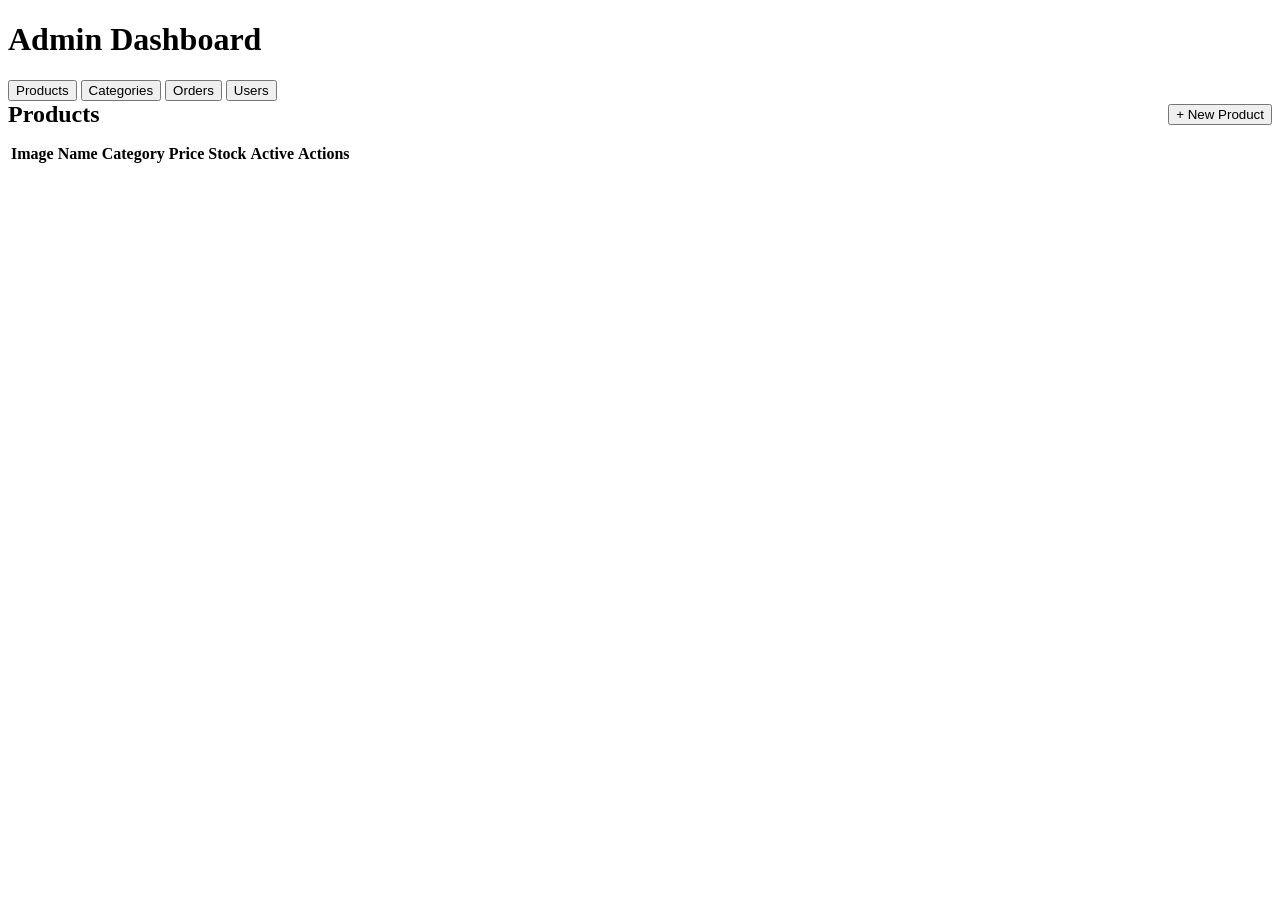
==== frontend/admin.html @ cc929518 "Initial commit: add ecommerce app with backend, frontend, Docker setup, and project documentation" ====
<!DOCTYPE html>
<html lang="en">
<head>
  <meta charset="UTF-8" />
  <meta name="viewport" content="width=device-width, initial-scale=1.0" />
  <title>Admin — ShopSphere</title>
  <link rel="stylesheet" href="/css/style.css" />
</head>
<body>
  <header class="site-header" id="site-header"></header>

  <main class="container">
    <h1>Admin Dashboard</h1>
    <div id="alert-box"></div>

    <div class="stats-grid" id="stats-grid"></div>

    <div class="tabs">
      <button class="tab-btn active" data-tab="products">Products</button>
      <button class="tab-btn" data-tab="categories">Categories</button>
      <button class="tab-btn" data-tab="orders">Orders</button>
      <button class="tab-btn" data-tab="users">Users</button>
    </div>

    <section id="tab-products" class="tab-panel">
      <div style="display:flex; justify-content:space-between; align-items:center; margin-bottom:14px;">
        <h2 style="margin:0;">Products</h2>
        <button class="btn" id="new-product-btn">+ New Product</button>
      </div>
      <div class="card" style="padding:0; overflow-x:auto;">
        <table class="data-table" id="products-table">
          <thead>
            <tr><th>Image</th><th>Name</th><th>Category</th><th>Price</th><th>Stock</th><th>Active</th><th>Actions</th></tr>
          </thead>
          <tbody></tbody>
        </table>
      </div>
    </section>

    <section id="tab-categories" class="tab-panel" style="display:none;">
      <div style="display:flex; justify-content:space-between; align-items:center; margin-bottom:14px;">
        <h2 style="margin:0;">Categories</h2>
        <button class="btn" id="new-category-btn">+ New Category</button>
      </div>
      <div class="card" style="padding:0; overflow-x:auto;">
        <table class="data-table" id="categories-table">
          <thead><tr><th>Name</th><th>Slug</th><th>Description</th><th>Actions</th></tr></thead>
          <tbody></tbody>
        </table>
      </div>
    </section>

    <section id="tab-orders" class="tab-panel" style="display:none;">
      <h2>Orders</h2>
      <div class="card" style="padding:0; overflow-x:auto;">
        <table class="data-table" id="orders-table">
          <thead><tr><th>ID</th><th>User</th><th>Total</th><th>Status</th><th>Placed</th><th>Actions</th></tr></thead>
          <tbody></tbody>
        </table>
      </div>
    </section>

    <section id="tab-users" class="tab-panel" style="display:none;">
      <h2>Users</h2>
      <div class="card" style="padding:0; overflow-x:auto;">
        <table class="data-table" id="users-table">
          <thead><tr><th>ID</th><th>Name</th><th>Email</th><th>Role</th><th>Joined</th></tr></thead>
          <tbody></tbody>
        </table>
      </div>
    </section>
  </main>

  <!-- Product editor modal (simple inline panel, not a true modal, for zero-dependency simplicity) -->
  <div id="product-modal" class="card" style="display:none; position:fixed; top:60px; left:50%; transform:translateX(-50%); width:min(520px, 90vw); padding:20px; z-index:100; max-height:80vh; overflow-y:auto;">
    <h3 id="product-modal-title">New Product</h3>
    <form id="product-form">
      <input type="hidden" id="product-id" />
      <div class="field"><label>Name</label><input type="text" id="p-name" required /></div>
      <div class="field"><label>Description</label><textarea id="p-description"></textarea></div>
      <div class="field"><label>Price</label><input type="number" id="p-price" min="0" step="0.01" required /></div>
      <div class="field"><label>Stock</label><input type="number" id="p-stock" min="0" required /></div>
      <div class="field"><label>SKU</label><input type="text" id="p-sku" /></div>
      <div class="field">
        <label>Category</label>
        <select id="p-category"><option value="">None</option></select>
      </div>
      <div class="field">
        <label><input type="checkbox" id="p-active" checked style="width:auto; display:inline-block; margin-right:6px;" /> Active</label>
      </div>
      <div class="field">
        <label>Image</label>
        <input type="file" id="p-image" accept="image/png,image/jpeg,image/webp,image/gif" />
      </div>
      <div style="display:flex; gap:10px;">
        <button type="submit" class="btn">Save</button>
        <button type="button" class="btn secondary" id="product-modal-cancel">Cancel</button>
      </div>
    </form>
  </div>

  <div id="category-modal" class="card" style="display:none; position:fixed; top:60px; left:50%; transform:translateX(-50%); width:min(420px, 90vw); padding:20px; z-index:100;">
    <h3 id="category-modal-title">New Category</h3>
    <form id="category-form">
      <input type="hidden" id="category-id" />
      <div class="field"><label>Name</label><input type="text" id="c-name" required /></div>
      <div class="field"><label>Description</label><textarea id="c-description"></textarea></div>
      <div style="display:flex; gap:10px;">
        <button type="submit" class="btn">Save</button>
        <button type="button" class="btn secondary" id="category-modal-cancel">Cancel</button>
      </div>
    </form>
  </div>

  <div id="modal-overlay" style="display:none; position:fixed; inset:0; background:rgba(0,0,0,0.35); z-index:90;"></div>

  <footer class="site-footer" id="site-footer"></footer>

  <script src="/js/api.js"></script>
  <script src="/js/layout.js"></script>
  <script src="/js/admin.js"></script>
</body>
</html>
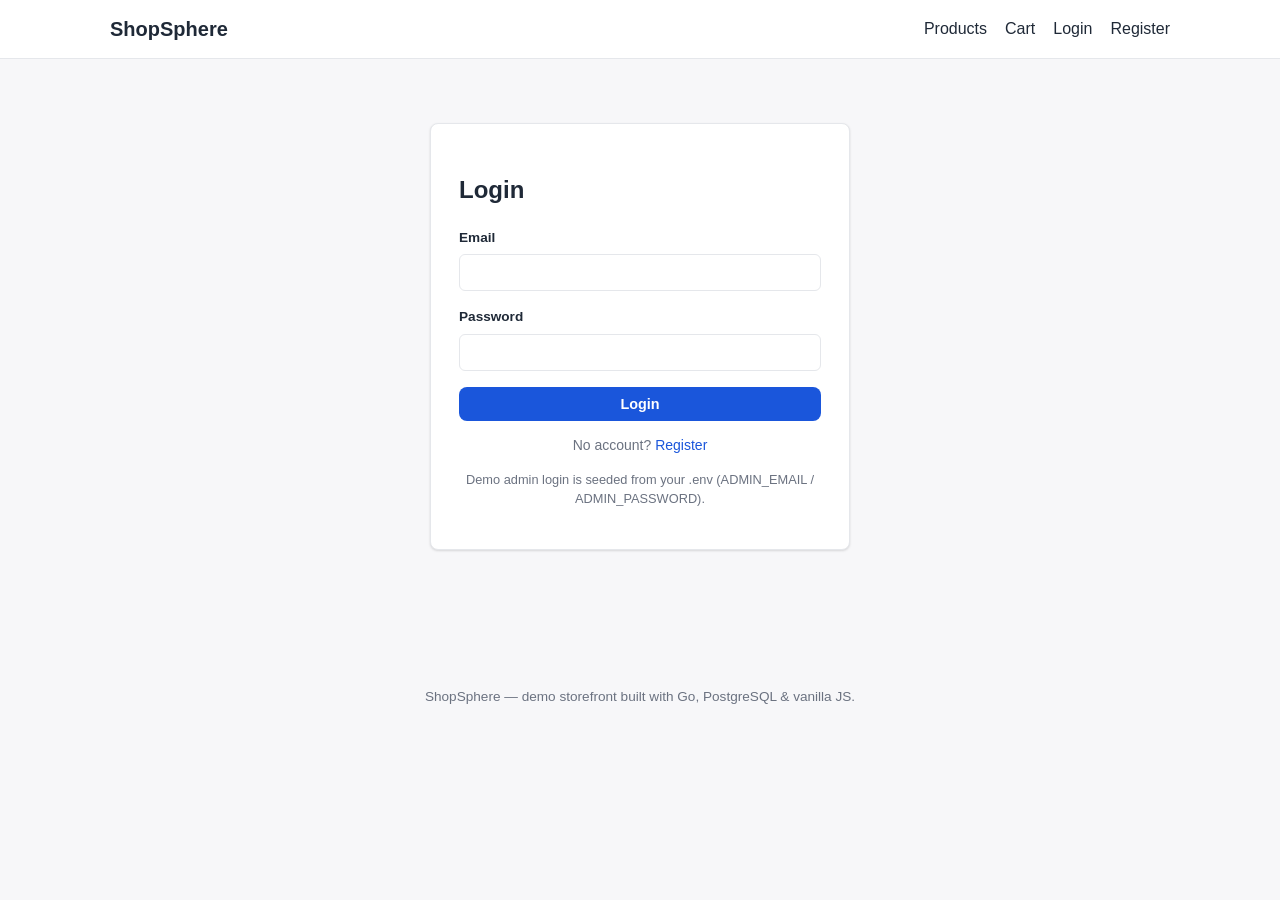
==== commit 4842f004: "fix: update paths for CSS and JS files to be relative for deployment" ====
--- a/frontend/admin.html
+++ b/frontend/admin.html
@@ -4,7 +4,7 @@
   <meta charset="UTF-8" />
   <meta name="viewport" content="width=device-width, initial-scale=1.0" />
   <title>Admin — ShopSphere</title>
-  <link rel="stylesheet" href="/css/style.css" />
+  <link rel="stylesheet" href="css/style.css" />
 </head>
 <body>
   <header class="site-header" id="site-header"></header>
@@ -116,8 +116,8 @@
 
   <footer class="site-footer" id="site-footer"></footer>
 
-  <script src="/js/api.js"></script>
-  <script src="/js/layout.js"></script>
-  <script src="/js/admin.js"></script>
+  <script src="js/api.js"></script>
+  <script src="js/layout.js"></script>
+  <script src="js/admin.js"></script>
 </body>
 </html>
--- a/frontend/css/style.css
+++ b/frontend/css/style.css
@@ -0,0 +1,234 @@
+:root {
+  --color-bg: #f7f7f9;
+  --color-surface: #ffffff;
+  --color-primary: #1a56db;
+  --color-primary-dark: #1345ad;
+  --color-text: #1f2937;
+  --color-muted: #6b7280;
+  --color-border: #e5e7eb;
+  --color-danger: #dc2626;
+  --color-success: #16a34a;
+  --radius: 8px;
+  --shadow: 0 1px 3px rgba(0, 0, 0, 0.08), 0 1px 2px rgba(0, 0, 0, 0.06);
+}
+
+* { box-sizing: border-box; }
+
+body {
+  margin: 0;
+  font-family: -apple-system, BlinkMacSystemFont, "Segoe UI", Roboto, Helvetica, Arial, sans-serif;
+  background: var(--color-bg);
+  color: var(--color-text);
+  line-height: 1.5;
+}
+
+a { color: var(--color-primary); text-decoration: none; }
+a:hover { text-decoration: underline; }
+
+header.site-header {
+  background: var(--color-surface);
+  border-bottom: 1px solid var(--color-border);
+  position: sticky;
+  top: 0;
+  z-index: 10;
+}
+
+.header-inner {
+  max-width: 1100px;
+  margin: 0 auto;
+  padding: 14px 20px;
+  display: flex;
+  align-items: center;
+  justify-content: space-between;
+  gap: 16px;
+}
+
+.brand {
+  font-weight: 700;
+  font-size: 1.25rem;
+  color: var(--color-text);
+}
+
+nav.main-nav { display: flex; gap: 18px; align-items: center; }
+nav.main-nav a { color: var(--color-text); font-weight: 500; }
+
+.container {
+  max-width: 1100px;
+  margin: 0 auto;
+  padding: 24px 20px 60px;
+}
+
+.card {
+  background: var(--color-surface);
+  border: 1px solid var(--color-border);
+  border-radius: var(--radius);
+  box-shadow: var(--shadow);
+}
+
+.grid {
+  display: grid;
+  gap: 20px;
+}
+
+.product-grid {
+  grid-template-columns: repeat(auto-fill, minmax(220px, 1fr));
+}
+
+.product-card {
+  display: flex;
+  flex-direction: column;
+  padding: 14px;
+}
+
+.product-card img.thumb {
+  width: 100%;
+  aspect-ratio: 1 / 1;
+  object-fit: cover;
+  border-radius: 6px;
+  background: #eef0f4;
+  margin-bottom: 10px;
+}
+
+.product-card h3 { margin: 0 0 4px; font-size: 1rem; }
+.price { font-weight: 700; color: var(--color-text); }
+.muted { color: var(--color-muted); font-size: 0.875rem; }
+
+.btn {
+  display: inline-block;
+  border: none;
+  border-radius: var(--radius);
+  padding: 9px 16px;
+  font-size: 0.9rem;
+  font-weight: 600;
+  cursor: pointer;
+  background: var(--color-primary);
+  color: #fff;
+}
+.btn:hover { background: var(--color-primary-dark); }
+.btn.secondary { background: #fff; color: var(--color-text); border: 1px solid var(--color-border); }
+.btn.secondary:hover { background: #f2f3f5; }
+.btn.danger { background: var(--color-danger); }
+.btn:disabled { opacity: 0.55; cursor: not-allowed; }
+.btn.block { width: 100%; }
+
+form.form-panel {
+  max-width: 420px;
+  margin: 40px auto;
+  padding: 28px;
+}
+
+.field { margin-bottom: 16px; }
+.field label { display: block; font-size: 0.85rem; font-weight: 600; margin-bottom: 6px; }
+.field input,
+.field select,
+.field textarea {
+  width: 100%;
+  padding: 9px 10px;
+  border: 1px solid var(--color-border);
+  border-radius: 6px;
+  font-size: 0.95rem;
+  font-family: inherit;
+}
+.field textarea { resize: vertical; min-height: 80px; }
+
+.alert {
+  padding: 10px 14px;
+  border-radius: 6px;
+  margin-bottom: 14px;
+  font-size: 0.9rem;
+}
+.alert.error { background: #fee2e2; color: #991b1b; }
+.alert.success { background: #dcfce7; color: #166534; }
+
+.filters {
+  display: flex;
+  gap: 10px;
+  flex-wrap: wrap;
+  margin-bottom: 20px;
+  align-items: center;
+}
+.filters input, .filters select {
+  padding: 8px 10px;
+  border: 1px solid var(--color-border);
+  border-radius: 6px;
+  font-size: 0.9rem;
+}
+
+table.data-table { width: 100%; border-collapse: collapse; }
+table.data-table th, table.data-table td {
+  text-align: left;
+  padding: 10px 12px;
+  border-bottom: 1px solid var(--color-border);
+  font-size: 0.9rem;
+}
+table.data-table th { color: var(--color-muted); font-weight: 600; }
+
+.badge {
+  display: inline-block;
+  padding: 2px 9px;
+  border-radius: 999px;
+  font-size: 0.75rem;
+  font-weight: 600;
+  background: #e5e7eb;
+  color: #374151;
+}
+.badge.pending { background: #fef3c7; color: #92400e; }
+.badge.paid { background: #dbeafe; color: #1e40af; }
+.badge.shipped { background: #e0e7ff; color: #3730a3; }
+.badge.delivered { background: #dcfce7; color: #166534; }
+.badge.cancelled { background: #fee2e2; color: #991b1b; }
+
+.cart-row {
+  display: flex;
+  align-items: center;
+  gap: 14px;
+  padding: 14px 0;
+  border-bottom: 1px solid var(--color-border);
+}
+.cart-row img { width: 64px; height: 64px; object-fit: cover; border-radius: 6px; background: #eef0f4; }
+.cart-row .grow { flex: 1; }
+.qty-control { display: flex; align-items: center; gap: 8px; }
+.qty-control button { width: 28px; height: 28px; border: 1px solid var(--color-border); background: #fff; border-radius: 6px; cursor: pointer; }
+
+.summary-row { display: flex; justify-content: space-between; padding: 6px 0; font-size: 0.95rem; }
+.summary-row.total { font-weight: 700; font-size: 1.1rem; border-top: 1px solid var(--color-border); margin-top: 8px; padding-top: 12px; }
+
+.tabs { display: flex; gap: 4px; border-bottom: 1px solid var(--color-border); margin-bottom: 20px; }
+.tabs button {
+  padding: 10px 16px;
+  border: none;
+  background: none;
+  cursor: pointer;
+  font-weight: 600;
+  color: var(--color-muted);
+  border-bottom: 2px solid transparent;
+}
+.tabs button.active { color: var(--color-primary); border-color: var(--color-primary); }
+
+.stats-grid { display: grid; grid-template-columns: repeat(auto-fit, minmax(180px, 1fr)); gap: 16px; margin-bottom: 24px; }
+.stat-card { padding: 18px; }
+.stat-card .value { font-size: 1.6rem; font-weight: 700; }
+.stat-card .label { color: var(--color-muted); font-size: 0.85rem; }
+
+.empty-state { text-align: center; padding: 60px 20px; color: var(--color-muted); }
+
+footer.site-footer {
+  text-align: center;
+  padding: 24px;
+  color: var(--color-muted);
+  font-size: 0.85rem;
+}
+
+.pagination { display: flex; gap: 8px; justify-content: center; margin-top: 24px; }
+.pagination button {
+  padding: 6px 12px;
+  border: 1px solid var(--color-border);
+  background: #fff;
+  border-radius: 6px;
+  cursor: pointer;
+}
+.pagination button.active { background: var(--color-primary); color: #fff; border-color: var(--color-primary); }
+
+@media (max-width: 640px) {
+  nav.main-nav { gap: 10px; font-size: 0.9rem; }
+}
